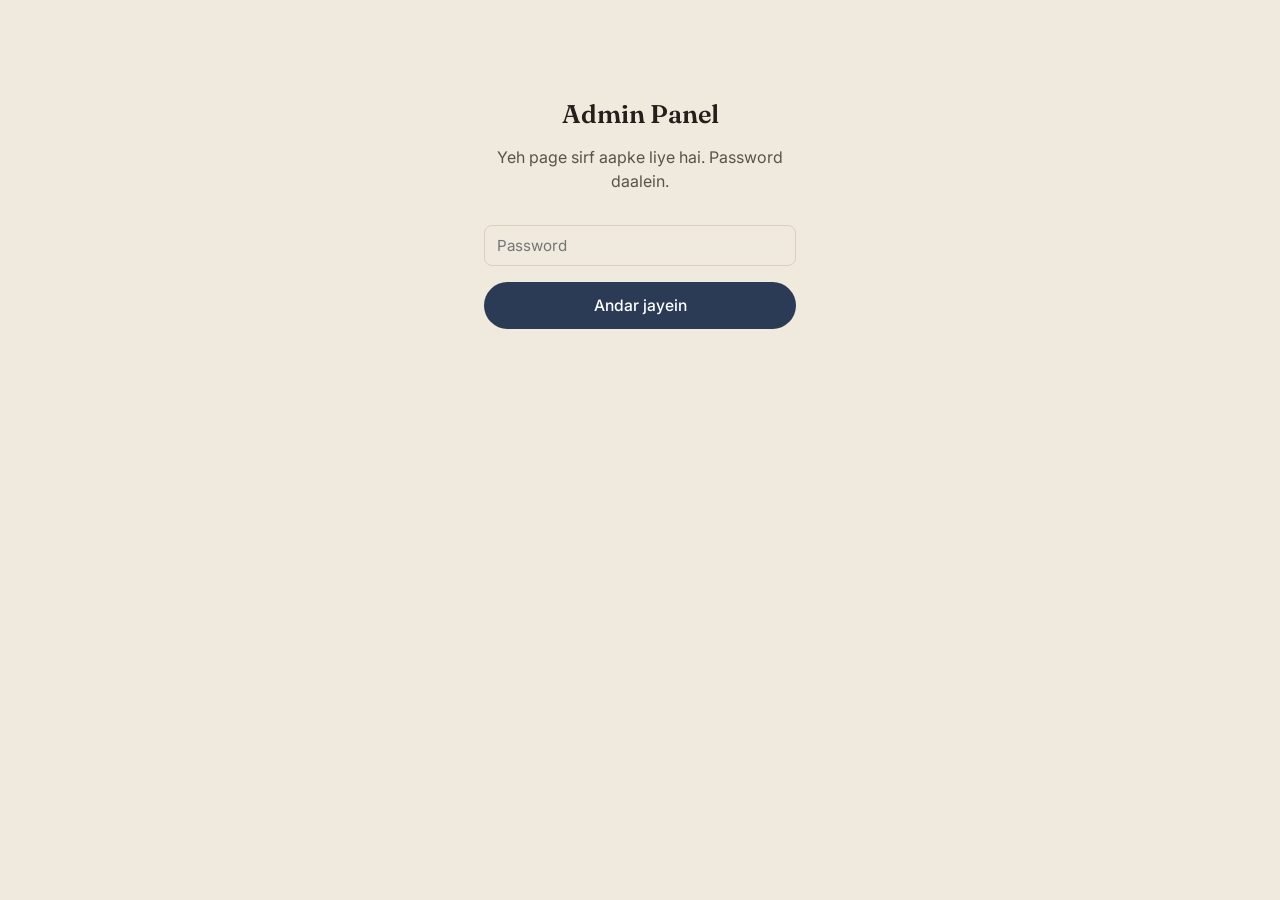
==== admin.html @ c5f84205 "first commit" ====
<!DOCTYPE html>
<html lang="hi">
<head>
<meta charset="UTF-8" />
<meta name="viewport" content="width=device-width, initial-scale=1.0" />
<meta name="robots" content="noindex, nofollow">
<title>Admin — Products Manage Karein</title>
<link rel="preconnect" href="https://fonts.googleapis.com">
<link rel="preconnect" href="https://fonts.gstatic.com" crossorigin>
<link href="https://fonts.googleapis.com/css2?family=Fraunces:wght@600&family=Inter:wght@400;500;600&display=swap" rel="stylesheet">
<link rel="stylesheet" href="style.css">
<style>
  .admin-wrap { max-width: 880px; margin: 0 auto; padding: 40px 24px 100px; }
  .admin-head { margin-bottom: 30px; }
  .admin-head h1 { font-size: 1.8rem; margin-bottom: 8px; }
  .admin-head p { color: #5a5349; margin: 0; }
  .admin-card {
    background: var(--card);
    border: 1px solid var(--line);
    border-radius: 14px;
    padding: 24px;
    margin-bottom: 28px;
  }
  .admin-card h2 { font-size: 1.15rem; margin-bottom: 18px; }
  .form-grid { display: grid; grid-template-columns: 1fr 1fr; gap: 14px; }
  .form-grid .full { grid-column: 1 / -1; }
  label { display: block; font-size: 0.85rem; margin-bottom: 6px; color: #46403a; }
  input, textarea {
    width: 100%;
    padding: 10px 12px;
    border: 1px solid var(--line);
    border-radius: 8px;
    font-family: var(--sans);
    font-size: 0.95rem;
    background: var(--bg);
  }
  textarea { resize: vertical; min-height: 50px; }
  .form-actions { margin-top: 16px; display: flex; gap: 10px; }
  .btn-save { background: var(--indigo); color: #fff; }
  .btn-cancel { background: transparent; border: 1px solid var(--ink); }
  .product-row-admin {
    display: flex;
    align-items: center;
    gap: 14px;
    padding: 12px 0;
    border-bottom: 1px solid var(--line);
  }
  .product-row-admin:last-child { border-bottom: none; }
  .thumb { width: 54px; height: 54px; border-radius: 8px; background-size: cover; background-position: center; flex-shrink: 0; }
  .row-info { flex: 1; min-width: 0; }
  .row-info p { margin: 0; }
  .row-name { font-weight: 500; }
  .row-price { color: #5a5349; font-size: 0.88rem; }
  .row-actions { display: flex; gap: 8px; flex-shrink: 0; }
  .row-actions button {
    background: none; border: 1px solid var(--line); border-radius: 8px;
    padding: 6px 12px; font-size: 0.82rem; cursor: pointer; font-family: var(--sans);
  }
  .row-actions .edit-btn:hover { border-color: var(--indigo); color: var(--indigo); }
  .row-actions .delete-btn:hover { border-color: var(--rust); color: var(--rust); }
  .download-bar {
    position: sticky;
    bottom: 0;
    background: var(--bg);
    border-top: 1px solid var(--line);
    padding: 16px 0;
    display: flex;
    justify-content: space-between;
    align-items: center;
    gap: 16px;
    flex-wrap: wrap;
  }
  .download-bar p { margin: 0; font-size: 0.85rem; color: #5a5349; max-width: 40ch; }
  .lock-screen {
    max-width: 360px;
    margin: 100px auto;
    text-align: center;
    padding: 0 24px;
  }
  .lock-screen input { margin: 16px 0; }
  #adminApp { display: none; }
</style>
</head>
<body>

<div class="lock-screen" id="lockScreen">
  <h1 style="font-family: var(--serif); font-size: 1.6rem;">Admin Panel</h1>
  <p style="color:#5a5349;">Yeh page sirf aapke liye hai. Password daalein.</p>
  <input type="password" id="passwordInput" placeholder="Password" />
  <button class="btn btn-primary" id="unlockBtn" style="width:100%;">Andar jayein</button>
  <p id="lockError" style="color: var(--rust); font-size: 0.85rem; display:none;">Galat password.</p>
</div>

<div id="adminApp">
  <header class="site-header">
    <div class="wrap header-row">
      <a href="index.html" class="brand">Basera — Admin</a>
      <a href="index.html" style="font-size:0.9rem; color: var(--indigo);">← Site par wapas jayein</a>
    </div>
  </header>

  <div class="admin-wrap">
    <div class="admin-head">
      <h1>Products manage karein</h1>
      <p>Yahan add/edit/delete karke, neeche "Download products.js" dabayein aur us file ko GitHub par purani <code>products.js</code> ki jagah upload kar dein.</p>
    </div>

    <div class="admin-card">
      <h2 id="formTitle">Naya product add karein</h2>
      <div class="form-grid">
        <div>
          <label>Naam</label>
          <input type="text" id="fName" placeholder="Jaise: Handloom Cotton Kurta" />
        </div>
        <div>
          <label>Price (₹)</label>
          <input type="number" id="fPrice" placeholder="899" />
        </div>
        <div class="full">
          <label>Image URL</label>
          <input type="text" id="fImage" placeholder="https://..." />
        </div>
        <div class="full">
          <label>Description</label>
          <textarea id="fDesc" placeholder="Ek chhoti si line"></textarea>
        </div>
      </div>
      <div class="form-actions">
        <button class="btn btn-save" id="saveBtn">Product save karein</button>
        <button class="btn btn-cancel" id="cancelBtn" style="display:none;">Cancel</button>
      </div>
    </div>

    <div class="admin-card">
      <h2>Abhi ke products (<span id="productCountLabel">0</span>)</h2>
      <div id="productListAdmin"></div>
    </div>
  </div>

  <div class="wrap download-bar">
    <p>Changes sirf is browser mein save hote hain jab tak aap file download karke GitHub par upload nahi karte.</p>
    <button class="btn btn-primary" id="downloadBtn">Download products.js</button>
  </div>
</div>

<script src="products.js"></script>
<script src="admin.js"></script>
</body>
</html>
---- style.css ----
:root {
  --ink: #241f1a;
  --bg: #efe9de;
  --card: #fbf9f4;
  --indigo: #2b3a55;
  --indigo-dark: #1c2740;
  --rust: #a8532e;
  --line: #d9d0be;
  --whatsapp: #25d366;
  --whatsapp-dark: #1ea952;
  --serif: "Fraunces", serif;
  --sans: "Inter", sans-serif;
}

* { box-sizing: border-box; }

html { scroll-behavior: smooth; }

body {
  margin: 0;
  background: var(--bg);
  color: var(--ink);
  font-family: var(--sans);
  line-height: 1.5;
  -webkit-font-smoothing: antialiased;
}

.wrap {
  max-width: 1180px;
  margin: 0 auto;
  padding: 0 28px;
}

a { color: inherit; text-decoration: none; }

h1, h2, h3 {
  font-family: var(--serif);
  font-weight: 600;
  margin: 0;
  line-height: 1.12;
}

/* ---------- Header ---------- */
.site-header {
  position: sticky;
  top: 0;
  z-index: 20;
  background: rgba(239, 233, 222, 0.92);
  backdrop-filter: blur(6px);
  border-bottom: 1px solid var(--line);
}

.header-row {
  display: flex;
  align-items: center;
  justify-content: space-between;
  padding-top: 18px;
  padding-bottom: 18px;
}

.brand {
  font-family: var(--serif);
  font-size: 1.5rem;
  font-weight: 600;
  letter-spacing: 0.01em;
}

.nav-links {
  display: flex;
  gap: 28px;
  font-size: 0.95rem;
}

.nav-links a:hover { color: var(--indigo); }

.cart-toggle {
  background: var(--ink);
  color: var(--bg);
  border: none;
  border-radius: 999px;
  padding: 10px 18px;
  font-family: var(--sans);
  font-size: 0.9rem;
  cursor: pointer;
  display: flex;
  align-items: center;
  gap: 8px;
}

.cart-count {
  background: var(--rust);
  color: #fff;
  border-radius: 999px;
  padding: 1px 8px;
  font-size: 0.78rem;
}

/* ---------- Hero ---------- */
.hero { padding: 72px 0 88px; }

.hero-grid {
  display: grid;
  grid-template-columns: 1.1fr 0.9fr;
  gap: 56px;
  align-items: center;
}

.hero-kicker {
  font-size: 1rem;
  color: var(--rust);
  margin: 0 0 14px;
}

.hero-copy h1 {
  font-size: clamp(2.2rem, 4vw, 3.4rem);
  max-width: 11ch;
}

.hero-sub {
  max-width: 42ch;
  margin: 22px 0 30px;
  color: #46403a;
  font-size: 1.05rem;
}

.btn {
  display: inline-block;
  border: none;
  border-radius: 999px;
  padding: 14px 28px;
  font-family: var(--sans);
  font-size: 0.98rem;
  font-weight: 500;
  cursor: pointer;
}

.btn-primary {
  background: var(--indigo);
  color: #fff;
}
.btn-primary:hover { background: var(--indigo-dark); }

.hero-art {
  position: relative;
  height: 360px;
}

.hero-block {
  position: absolute;
  border-radius: 18px;
}

.block-a {
  width: 62%;
  height: 78%;
  background: var(--indigo);
  top: 0;
  right: 0;
}
.block-b {
  width: 46%;
  height: 42%;
  background: var(--rust);
  bottom: 0;
  left: 0;
}
.block-c {
  width: 30%;
  height: 30%;
  background: var(--card);
  border: 1px solid var(--line);
  bottom: 14%;
  right: 20%;
}

/* ---------- Shop section ---------- */
.shop-section { padding: 40px 0 90px; }

.section-head {
  margin-bottom: 34px;
  max-width: 46ch;
}

.section-head p {
  color: #5a5349;
  margin-top: 8px;
}

.product-grid {
  display: grid;
  grid-template-columns: repeat(3, 1fr);
  gap: 24px;
}

.product-card {
  background: var(--card);
  border: 1px solid var(--line);
  border-radius: 14px;
  overflow: hidden;
  display: flex;
  flex-direction: column;
}

.product-image {
  aspect-ratio: 1 / 1;
  background-size: cover;
  background-position: center;
}

.product-info { padding: 18px 18px 20px; }

.product-info h3 {
  font-size: 1.08rem;
  font-weight: 600;
  margin-bottom: 6px;
}

.product-desc {
  font-size: 0.9rem;
  color: #5a5349;
  margin: 0 0 16px;
  min-height: 2.6em;
}

.product-row {
  display: flex;
  align-items: center;
  justify-content: space-between;
}

.product-price {
  font-family: var(--serif);
  font-size: 1.15rem;
}

.btn-add {
  background: transparent;
  border: 1px solid var(--ink);
  border-radius: 999px;
  padding: 9px 16px;
  font-size: 0.85rem;
  cursor: pointer;
}
.btn-add:hover { background: var(--ink); color: var(--bg); }

/* ---------- About / how it works ---------- */
.about-section {
  background: var(--card);
  border-top: 1px solid var(--line);
  border-bottom: 1px solid var(--line);
  padding: 80px 0;
}

.about-grid {
  display: grid;
  grid-template-columns: 0.8fr 1.2fr;
  gap: 56px;
  align-items: center;
}

.about-image {
  aspect-ratio: 4 / 5;
  border-radius: 16px;
  background: linear-gradient(160deg, var(--indigo) 0%, var(--indigo-dark) 100%);
}

.about-copy h2 { font-size: 1.9rem; margin-bottom: 26px; }

.steps {
  list-style: none;
  margin: 0;
  padding: 0;
  counter-reset: step;
  display: flex;
  flex-direction: column;
  gap: 20px;
}

.steps li {
  counter-increment: step;
  position: relative;
  padding-left: 42px;
  color: #46403a;
}

.steps li::before {
  content: counter(step);
  position: absolute;
  left: 0;
  top: -2px;
  width: 28px;
  height: 28px;
  border-radius: 50%;
  background: var(--indigo);
  color: #fff;
  font-size: 0.85rem;
  display: flex;
  align-items: center;
  justify-content: center;
  font-family: var(--sans);
}

.steps strong { color: var(--ink); }

/* ---------- Footer ---------- */
.site-footer { padding: 34px 0; }

.footer-row {
  display: flex;
  justify-content: space-between;
  align-items: center;
  font-size: 0.9rem;
  color: #5a5349;
}

.footer-row a { color: var(--indigo); }

/* ---------- Cart drawer ---------- */
.cart-overlay {
  position: fixed;
  inset: 0;
  background: rgba(36, 31, 26, 0.45);
  opacity: 0;
  pointer-events: none;
  transition: opacity 0.25s ease;
  z-index: 30;
}
.cart-overlay.open { opacity: 1; pointer-events: auto; }

.cart-drawer {
  position: fixed;
  top: 0;
  right: 0;
  height: 100%;
  width: min(400px, 92vw);
  background: var(--card);
  z-index: 31;
  display: flex;
  flex-direction: column;
  transform: translateX(100%);
  transition: transform 0.3s ease;
  box-shadow: -8px 0 30px rgba(0,0,0,0.12);
}
.cart-drawer.open { transform: translateX(0); }

.cart-drawer-head {
  display: flex;
  justify-content: space-between;
  align-items: center;
  padding: 22px 24px;
  border-bottom: 1px solid var(--line);
}

.cart-drawer-head h2 { font-size: 1.3rem; }

.cart-close {
  background: none;
  border: none;
  font-size: 1.6rem;
  cursor: pointer;
  color: var(--ink);
  line-height: 1;
}

.cart-items {
  flex: 1;
  overflow-y: auto;
  padding: 20px 24px;
}

.cart-empty { color: #5a5349; }

.cart-item {
  display: flex;
  gap: 14px;
  padding: 14px 0;
  border-bottom: 1px solid var(--line);
}
.cart-item:first-child { padding-top: 0; }

.cart-item-image {
  width: 64px;
  height: 64px;
  border-radius: 10px;
  background-size: cover;
  background-position: center;
  flex-shrink: 0;
}

.cart-item-name { margin: 0; font-weight: 500; font-size: 0.95rem; }
.cart-item-price { margin: 4px 0 8px; color: #5a5349; font-size: 0.88rem; }

.qty-control {
  display: flex;
  align-items: center;
  gap: 10px;
}

.qty-btn {
  width: 26px;
  height: 26px;
  border-radius: 50%;
  border: 1px solid var(--line);
  background: var(--bg);
  cursor: pointer;
  font-size: 1rem;
  line-height: 1;
}

.remove-btn {
  margin-left: auto;
  background: none;
  border: none;
  color: var(--rust);
  font-size: 0.8rem;
  cursor: pointer;
}

.cart-footer {
  padding: 20px 24px 26px;
  border-top: 1px solid var(--line);
}

.cart-total-row {
  display: flex;
  justify-content: space-between;
  font-family: var(--serif);
  font-size: 1.2rem;
  margin-bottom: 16px;
}

.btn-whatsapp {
  width: 100%;
  background: var(--whatsapp);
  color: #fff;
  padding: 14px;
  font-weight: 600;
}
.btn-whatsapp:hover { background: var(--whatsapp-dark); }

.cart-note {
  text-align: center;
  font-size: 0.8rem;
  color: #5a5349;
  margin: 12px 0 0;
}

/* ---------- Responsive ---------- */
@media (max-width: 860px) {
  .hero-grid, .about-grid { grid-template-columns: 1fr; }
  .hero-art { height: 240px; order: -1; }
  .product-grid { grid-template-columns: repeat(2, 1fr); }
  .nav-links { display: none; }
}

@media (max-width: 520px) {
  .product-grid { grid-template-columns: 1fr; }
  .about-grid { gap: 32px; }
}

@media (prefers-reduced-motion: reduce) {
  html { scroll-behavior: auto; }
  .cart-drawer, .cart-overlay { transition: none; }
}
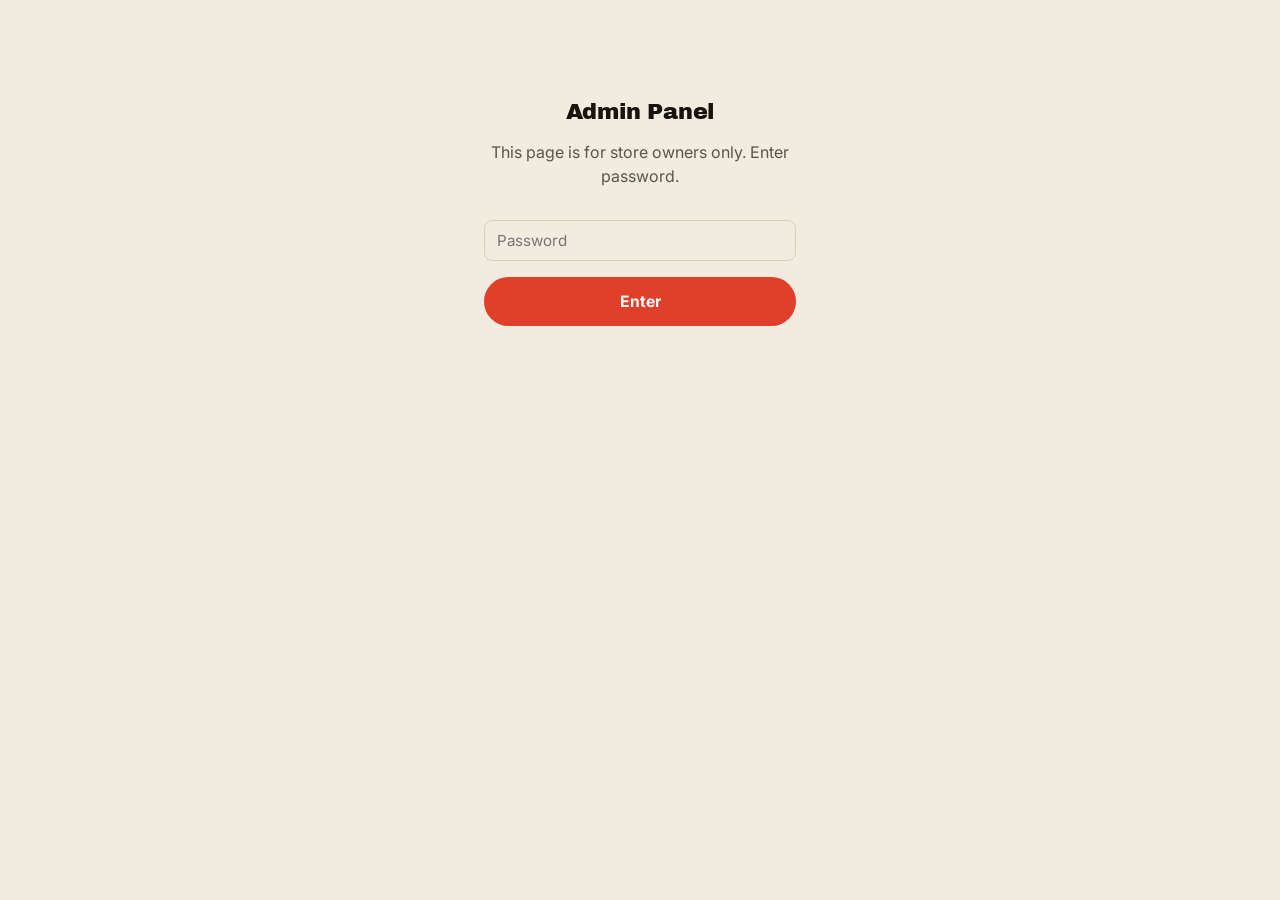
==== commit 2d19be09: "updated to A-ONE THRIFT design" ====
--- a/admin.html
+++ b/admin.html
@@ -1,43 +1,57 @@
 <!DOCTYPE html>
-<html lang="hi">
+<html lang="en">
 <head>
 <meta charset="UTF-8" />
 <meta name="viewport" content="width=device-width, initial-scale=1.0" />
 <meta name="robots" content="noindex, nofollow">
-<title>Admin — Products Manage Karein</title>
+<title>Admin — A-ONE THRIFT</title>
 <link rel="preconnect" href="https://fonts.googleapis.com">
 <link rel="preconnect" href="https://fonts.gstatic.com" crossorigin>
-<link href="https://fonts.googleapis.com/css2?family=Fraunces:wght@600&family=Inter:wght@400;500;600&display=swap" rel="stylesheet">
+<link href="https://fonts.googleapis.com/css2?family=Archivo+Black&family=Inter:wght@400;500;600;700&display=swap" rel="stylesheet">
 <link rel="stylesheet" href="style.css">
 <style>
   .admin-wrap { max-width: 880px; margin: 0 auto; padding: 40px 24px 100px; }
   .admin-head { margin-bottom: 30px; }
-  .admin-head h1 { font-size: 1.8rem; margin-bottom: 8px; }
-  .admin-head p { color: #5a5349; margin: 0; }
+  .admin-head h1 { font-size: 1.6rem; margin-bottom: 8px; }
+  .admin-head p { color: #5c5546; margin: 0; }
   .admin-card {
     background: var(--card);
-    border: 1px solid var(--line);
+    border: 2px solid var(--ink);
     border-radius: 14px;
     padding: 24px;
     margin-bottom: 28px;
   }
-  .admin-card h2 { font-size: 1.15rem; margin-bottom: 18px; }
+  .admin-card h2 { font-family: var(--sans); font-size: 1.05rem; font-weight: 700; margin-bottom: 18px; }
   .form-grid { display: grid; grid-template-columns: 1fr 1fr; gap: 14px; }
   .form-grid .full { grid-column: 1 / -1; }
-  label { display: block; font-size: 0.85rem; margin-bottom: 6px; color: #46403a; }
+  label { display: block; font-size: 0.85rem; font-weight: 600; margin-bottom: 6px; color: #3a3527; }
   input, textarea {
     width: 100%;
     padding: 10px 12px;
-    border: 1px solid var(--line);
+    border: 1.5px solid var(--line);
     border-radius: 8px;
     font-family: var(--sans);
     font-size: 0.95rem;
-    background: var(--bg);
+    background: var(--paper);
   }
+  input:focus, textarea:focus { outline: none; border-color: var(--ink); }
   textarea { resize: vertical; min-height: 50px; }
+  .field-hint { font-size: 0.78rem; color: #8a836e; margin: 5px 0 0; }
+  .field-hint a { color: var(--pop-dark); font-weight: 600; }
+  .image-preview {
+    margin-top: 8px;
+    width: 64px;
+    height: 64px;
+    border-radius: 8px;
+    background-size: cover;
+    background-position: center;
+    border: 1.5px solid var(--line);
+    display: none;
+  }
   .form-actions { margin-top: 16px; display: flex; gap: 10px; }
-  .btn-save { background: var(--indigo); color: #fff; }
-  .btn-cancel { background: transparent; border: 1px solid var(--ink); }
+  .btn-save { background: var(--pop); color: #fff; }
+  .btn-save:hover { background: var(--pop-dark); }
+  .btn-cancel { background: transparent; border: 2px solid var(--ink); }
   .product-row-admin {
     display: flex;
     align-items: center;
@@ -46,23 +60,23 @@
     border-bottom: 1px solid var(--line);
   }
   .product-row-admin:last-child { border-bottom: none; }
-  .thumb { width: 54px; height: 54px; border-radius: 8px; background-size: cover; background-position: center; flex-shrink: 0; }
+  .thumb { width: 54px; height: 54px; border-radius: 8px; background-size: cover; background-position: center; flex-shrink: 0; border: 1.5px solid var(--line); }
   .row-info { flex: 1; min-width: 0; }
   .row-info p { margin: 0; }
-  .row-name { font-weight: 500; }
-  .row-price { color: #5a5349; font-size: 0.88rem; }
+  .row-name { font-weight: 600; }
+  .row-price { color: #5c5546; font-size: 0.88rem; }
   .row-actions { display: flex; gap: 8px; flex-shrink: 0; }
   .row-actions button {
-    background: none; border: 1px solid var(--line); border-radius: 8px;
-    padding: 6px 12px; font-size: 0.82rem; cursor: pointer; font-family: var(--sans);
+    background: none; border: 1.5px solid var(--line); border-radius: 8px;
+    padding: 6px 12px; font-size: 0.82rem; font-weight: 600; cursor: pointer; font-family: var(--sans);
   }
-  .row-actions .edit-btn:hover { border-color: var(--indigo); color: var(--indigo); }
-  .row-actions .delete-btn:hover { border-color: var(--rust); color: var(--rust); }
+  .row-actions .edit-btn:hover { border-color: var(--ink); }
+  .row-actions .delete-btn:hover { border-color: var(--pop); color: var(--pop); }
   .download-bar {
     position: sticky;
     bottom: 0;
-    background: var(--bg);
-    border-top: 1px solid var(--line);
+    background: var(--paper);
+    border-top: 2px solid var(--ink);
     padding: 16px 0;
     display: flex;
     justify-content: space-between;
@@ -70,13 +84,14 @@
     gap: 16px;
     flex-wrap: wrap;
   }
-  .download-bar p { margin: 0; font-size: 0.85rem; color: #5a5349; max-width: 40ch; }
+  .download-bar p { margin: 0; font-size: 0.85rem; color: #5c5546; max-width: 40ch; }
   .lock-screen {
     max-width: 360px;
     margin: 100px auto;
     text-align: center;
     padding: 0 24px;
   }
+  .lock-screen h1 { font-size: 1.4rem; }
   .lock-screen input { margin: 16px 0; }
   #adminApp { display: none; }
 </style>
@@ -84,61 +99,74 @@
 <body>
 
 <div class="lock-screen" id="lockScreen">
-  <h1 style="font-family: var(--serif); font-size: 1.6rem;">Admin Panel</h1>
-  <p style="color:#5a5349;">Yeh page sirf aapke liye hai. Password daalein.</p>
+  <h1>Admin Panel</h1>
+  <p style="color:#5c5546;">This page is for store owners only. Enter password.</p>
   <input type="password" id="passwordInput" placeholder="Password" />
-  <button class="btn btn-primary" id="unlockBtn" style="width:100%;">Andar jayein</button>
-  <p id="lockError" style="color: var(--rust); font-size: 0.85rem; display:none;">Galat password.</p>
+  <button class="btn btn-primary" id="unlockBtn" style="width:100%;">Enter</button>
+  <p id="lockError" style="color: var(--pop); font-size: 0.85rem; display:none;">Wrong password.</p>
 </div>
 
 <div id="adminApp">
   <header class="site-header">
     <div class="wrap header-row">
-      <a href="index.html" class="brand">Basera — Admin</a>
-      <a href="index.html" style="font-size:0.9rem; color: var(--indigo);">← Site par wapas jayein</a>
+      <a href="index.html" class="brand">A-ONE<span>ADMIN</span></a>
+      <a href="index.html" style="font-size:0.9rem; font-weight:600; color: var(--pop-dark);">← Back to store</a>
     </div>
   </header>
 
   <div class="admin-wrap">
     <div class="admin-head">
-      <h1>Products manage karein</h1>
-      <p>Yahan add/edit/delete karke, neeche "Download products.js" dabayein aur us file ko GitHub par purani <code>products.js</code> ki jagah upload kar dein.</p>
+      <h1>Manage products</h1>
+      <p>Add, edit, or remove items below. When you're done, hit "Download products.js" and upload that file to GitHub to replace the old one.</p>
     </div>
 
     <div class="admin-card">
-      <h2 id="formTitle">Naya product add karein</h2>
+      <h2 id="formTitle">Add a new product</h2>
       <div class="form-grid">
         <div>
-          <label>Naam</label>
-          <input type="text" id="fName" placeholder="Jaise: Handloom Cotton Kurta" />
+          <label>Name</label>
+          <input type="text" id="fName" placeholder="e.g. Vintage Levi's Jacket" />
         </div>
         <div>
           <label>Price (₹)</label>
           <input type="number" id="fPrice" placeholder="899" />
         </div>
         <div class="full">
-          <label>Image URL</label>
-          <input type="text" id="fImage" placeholder="https://..." />
+          <label>Image URL or Google Drive link</label>
+          <input type="text" id="fImage" placeholder="https://... or a Google Drive share link" />
+          <p class="field-hint">Google Drive links are supported — see instructions below. <a href="#driveHelp">How to share a Drive image ↓</a></p>
+          <div class="image-preview" id="imagePreview"></div>
         </div>
         <div class="full">
           <label>Description</label>
-          <textarea id="fDesc" placeholder="Ek chhoti si line"></textarea>
+          <textarea id="fDesc" placeholder="One short line about the piece"></textarea>
         </div>
       </div>
       <div class="form-actions">
-        <button class="btn btn-save" id="saveBtn">Product save karein</button>
+        <button class="btn btn-save" id="saveBtn">Save product</button>
         <button class="btn btn-cancel" id="cancelBtn" style="display:none;">Cancel</button>
       </div>
     </div>
 
     <div class="admin-card">
-      <h2>Abhi ke products (<span id="productCountLabel">0</span>)</h2>
+      <h2>Current products (<span id="productCountLabel">0</span>)</h2>
       <div id="productListAdmin"></div>
+    </div>
+
+    <div class="admin-card" id="driveHelp">
+      <h2>Using Google Drive for images</h2>
+      <ol style="margin:0; padding-left: 20px; color:#3a3527; font-size:0.92rem; line-height:1.7;">
+        <li>Upload your photo to Google Drive.</li>
+        <li>Right-click the file → <strong>Share</strong> → change access to <strong>"Anyone with the link"</strong> (must be a Viewer).</li>
+        <li>Click <strong>Copy link</strong> — it'll look like <code>https://drive.google.com/file/d/FILE_ID/view?usp=sharing</code>.</li>
+        <li>Paste that whole link into the Image field above — it's converted automatically when you save.</li>
+      </ol>
+      <p class="field-hint" style="margin-top:12px;">Note: if an image doesn't load after publishing, double-check the sharing setting is "Anyone with the link" — private files never show up on the site.</p>
     </div>
   </div>
 
   <div class="wrap download-bar">
-    <p>Changes sirf is browser mein save hote hain jab tak aap file download karke GitHub par upload nahi karte.</p>
+    <p>Changes here are only saved in this browser until you download the file and upload it to GitHub.</p>
     <button class="btn btn-primary" id="downloadBtn">Download products.js</button>
   </div>
 </div>
--- a/style.css
+++ b/style.css
@@ -1,14 +1,14 @@
 :root {
-  --ink: #241f1a;
-  --bg: #efe9de;
-  --card: #fbf9f4;
-  --indigo: #2b3a55;
-  --indigo-dark: #1c2740;
-  --rust: #a8532e;
-  --line: #d9d0be;
+  --ink: #17140f;
+  --paper: #f1ecdf;
+  --card: #fffdf7;
+  --pop: #e0402a;
+  --pop-dark: #b8331f;
+  --lime: #cbef3b;
+  --line: #d9d0b8;
   --whatsapp: #25d366;
   --whatsapp-dark: #1ea952;
-  --serif: "Fraunces", serif;
+  --display: "Archivo Black", sans-serif;
   --sans: "Inter", sans-serif;
 }
 
@@ -18,7 +18,7 @@
 
 body {
   margin: 0;
-  background: var(--bg);
+  background: var(--paper);
   color: var(--ink);
   font-family: var(--sans);
   line-height: 1.5;
@@ -34,10 +34,11 @@
 a { color: inherit; text-decoration: none; }
 
 h1, h2, h3 {
-  font-family: var(--serif);
-  font-weight: 600;
+  font-family: var(--display);
+  font-weight: 400;
   margin: 0;
-  line-height: 1.12;
+  line-height: 1.05;
+  letter-spacing: -0.01em;
 }
 
 /* ---------- Header ---------- */
@@ -45,41 +46,50 @@
   position: sticky;
   top: 0;
   z-index: 20;
-  background: rgba(239, 233, 222, 0.92);
+  background: rgba(241, 236, 223, 0.94);
   backdrop-filter: blur(6px);
-  border-bottom: 1px solid var(--line);
+  border-bottom: 2px solid var(--ink);
 }
 
 .header-row {
   display: flex;
   align-items: center;
   justify-content: space-between;
-  padding-top: 18px;
-  padding-bottom: 18px;
+  padding-top: 16px;
+  padding-bottom: 16px;
 }
 
 .brand {
-  font-family: var(--serif);
-  font-size: 1.5rem;
-  font-weight: 600;
-  letter-spacing: 0.01em;
+  font-family: var(--display);
+  font-size: 1.25rem;
+  letter-spacing: -0.02em;
+  display: flex;
+  flex-direction: column;
+  line-height: 0.95;
+}
+
+.brand span {
+  color: var(--pop);
+  font-size: 0.9em;
 }
 
 .nav-links {
   display: flex;
-  gap: 28px;
+  gap: 26px;
   font-size: 0.95rem;
-}
-
-.nav-links a:hover { color: var(--indigo); }
+  font-weight: 500;
+}
+
+.nav-links a:hover { color: var(--pop); }
 
 .cart-toggle {
   background: var(--ink);
-  color: var(--bg);
+  color: var(--paper);
   border: none;
   border-radius: 999px;
   padding: 10px 18px;
   font-family: var(--sans);
+  font-weight: 600;
   font-size: 0.9rem;
   cursor: pointer;
   display: flex;
@@ -88,7 +98,7 @@
 }
 
 .cart-count {
-  background: var(--rust);
+  background: var(--pop);
   color: #fff;
   border-radius: 999px;
   padding: 1px 8px;
@@ -96,30 +106,31 @@
 }
 
 /* ---------- Hero ---------- */
-.hero { padding: 72px 0 88px; }
+.hero { padding: 64px 0 90px; }
 
 .hero-grid {
   display: grid;
   grid-template-columns: 1.1fr 0.9fr;
-  gap: 56px;
+  gap: 48px;
   align-items: center;
 }
 
 .hero-kicker {
   font-size: 1rem;
-  color: var(--rust);
+  font-weight: 600;
+  color: var(--pop-dark);
   margin: 0 0 14px;
 }
 
 .hero-copy h1 {
-  font-size: clamp(2.2rem, 4vw, 3.4rem);
-  max-width: 11ch;
+  font-size: clamp(2.1rem, 4.3vw, 3.5rem);
+  max-width: 12ch;
 }
 
 .hero-sub {
-  max-width: 42ch;
+  max-width: 44ch;
   margin: 22px 0 30px;
-  color: #46403a;
+  color: #4a4436;
   font-size: 1.05rem;
 }
 
@@ -127,97 +138,144 @@
   display: inline-block;
   border: none;
   border-radius: 999px;
-  padding: 14px 28px;
+  padding: 15px 30px;
   font-family: var(--sans);
   font-size: 0.98rem;
-  font-weight: 500;
+  font-weight: 700;
   cursor: pointer;
 }
 
 .btn-primary {
-  background: var(--indigo);
+  background: var(--pop);
   color: #fff;
 }
-.btn-primary:hover { background: var(--indigo-dark); }
+.btn-primary:hover { background: var(--pop-dark); }
 
 .hero-art {
   position: relative;
-  height: 360px;
+  height: 340px;
 }
 
 .hero-block {
   position: absolute;
-  border-radius: 18px;
+  border-radius: 16px;
 }
 
 .block-a {
-  width: 62%;
-  height: 78%;
-  background: var(--indigo);
+  width: 58%;
+  height: 74%;
+  background: var(--ink);
   top: 0;
   right: 0;
 }
 .block-b {
-  width: 46%;
-  height: 42%;
-  background: var(--rust);
+  width: 42%;
+  height: 40%;
+  background: var(--lime);
   bottom: 0;
   left: 0;
-}
-.block-c {
-  width: 30%;
-  height: 30%;
+  border-radius: 16px;
+}
+
+.tag-sticker {
+  position: absolute;
+  top: 22px;
+  left: 8%;
+  z-index: 2;
   background: var(--card);
-  border: 1px solid var(--line);
-  bottom: 14%;
-  right: 20%;
+  border: 2px solid var(--ink);
+  border-radius: 10px;
+  padding: 14px 16px;
+  transform: rotate(-7deg);
+  display: flex;
+  flex-direction: column;
+  gap: 4px;
+  box-shadow: 5px 5px 0 var(--ink);
+}
+
+.tag-line {
+  font-size: 0.72rem;
+  font-weight: 700;
+  letter-spacing: 0.03em;
+  color: var(--ink);
+}
+
+.tag-price {
+  font-family: var(--display);
+  font-size: 1rem;
+  color: var(--pop);
 }
 
 /* ---------- Shop section ---------- */
-.shop-section { padding: 40px 0 90px; }
+.shop-section { padding: 30px 0 90px; }
 
 .section-head {
   margin-bottom: 34px;
   max-width: 46ch;
 }
 
+.section-head h2 { font-size: 1.9rem; }
+
 .section-head p {
-  color: #5a5349;
-  margin-top: 8px;
+  color: #4a4436;
+  margin-top: 10px;
+  font-size: 1.02rem;
 }
 
 .product-grid {
   display: grid;
   grid-template-columns: repeat(3, 1fr);
-  gap: 24px;
+  gap: 26px;
 }
 
 .product-card {
   background: var(--card);
-  border: 1px solid var(--line);
+  border: 2px solid var(--ink);
   border-radius: 14px;
   overflow: hidden;
   display: flex;
   flex-direction: column;
+  transition: transform 0.15s ease;
+}
+
+.product-card:hover {
+  transform: rotate(var(--tilt, 0deg)) translateY(-3px);
 }
 
 .product-image {
   aspect-ratio: 1 / 1;
   background-size: cover;
   background-position: center;
-}
-
-.product-info { padding: 18px 18px 20px; }
+  position: relative;
+  border-bottom: 2px solid var(--ink);
+}
+
+.product-badge {
+  position: absolute;
+  top: 10px;
+  left: 10px;
+  background: var(--lime);
+  border: 1.5px solid var(--ink);
+  border-radius: 999px;
+  padding: 3px 10px;
+  font-size: 0.65rem;
+  font-weight: 700;
+  letter-spacing: 0.02em;
+}
+
+.product-info { padding: 16px 16px 18px; }
 
 .product-info h3 {
-  font-size: 1.08rem;
-  font-weight: 600;
+  font-family: var(--sans);
+  font-size: 1rem;
+  font-weight: 700;
   margin-bottom: 6px;
+  line-height: 1.3;
 }
 
 .product-desc {
-  font-size: 0.9rem;
-  color: #5a5349;
+  font-size: 0.87rem;
+  color: #5c5546;
   margin: 0 0 16px;
   min-height: 2.6em;
 }
@@ -229,25 +287,26 @@
 }
 
 .product-price {
-  font-family: var(--serif);
-  font-size: 1.15rem;
+  font-family: var(--display);
+  font-size: 1.1rem;
+  color: var(--pop);
 }
 
 .btn-add {
   background: transparent;
-  border: 1px solid var(--ink);
+  border: 2px solid var(--ink);
   border-radius: 999px;
-  padding: 9px 16px;
-  font-size: 0.85rem;
+  padding: 8px 14px;
+  font-size: 0.82rem;
+  font-weight: 700;
   cursor: pointer;
 }
-.btn-add:hover { background: var(--ink); color: var(--bg); }
+.btn-add:hover { background: var(--ink); color: var(--paper); }
 
 /* ---------- About / how it works ---------- */
 .about-section {
-  background: var(--card);
-  border-top: 1px solid var(--line);
-  border-bottom: 1px solid var(--line);
+  background: var(--ink);
+  color: var(--paper);
   padding: 80px 0;
 }
 
@@ -261,10 +320,31 @@
 .about-image {
   aspect-ratio: 4 / 5;
   border-radius: 16px;
-  background: linear-gradient(160deg, var(--indigo) 0%, var(--indigo-dark) 100%);
-}
-
-.about-copy h2 { font-size: 1.9rem; margin-bottom: 26px; }
+  background: linear-gradient(160deg, var(--pop) 0%, var(--pop-dark) 100%);
+  position: relative;
+}
+
+.about-badge {
+  position: absolute;
+  bottom: 20px;
+  right: -14px;
+  background: var(--lime);
+  color: var(--ink);
+  border: 2px solid var(--ink);
+  border-radius: 50%;
+  width: 92px;
+  height: 92px;
+  display: flex;
+  align-items: center;
+  justify-content: center;
+  text-align: center;
+  font-size: 0.78rem;
+  font-weight: 700;
+  transform: rotate(-8deg);
+  line-height: 1.15;
+}
+
+.about-copy h2 { font-size: 1.9rem; margin-bottom: 26px; color: #fff; }
 
 .steps {
   list-style: none;
@@ -280,7 +360,7 @@
   counter-increment: step;
   position: relative;
   padding-left: 42px;
-  color: #46403a;
+  color: #d8d2c1;
 }
 
 .steps li::before {
@@ -291,35 +371,41 @@
   width: 28px;
   height: 28px;
   border-radius: 50%;
-  background: var(--indigo);
+  background: var(--pop);
   color: #fff;
   font-size: 0.85rem;
+  font-weight: 700;
   display: flex;
   align-items: center;
   justify-content: center;
   font-family: var(--sans);
 }
 
-.steps strong { color: var(--ink); }
+.steps strong { color: #fff; }
 
 /* ---------- Footer ---------- */
-.site-footer { padding: 34px 0; }
+.site-footer { padding: 30px 0; }
 
 .footer-row {
   display: flex;
   justify-content: space-between;
   align-items: center;
-  font-size: 0.9rem;
-  color: #5a5349;
-}
-
-.footer-row a { color: var(--indigo); }
+  font-size: 0.88rem;
+  color: #5c5546;
+  flex-wrap: wrap;
+  gap: 10px;
+}
+
+.footer-row a {
+  color: var(--pop-dark);
+  font-weight: 600;
+}
 
 /* ---------- Cart drawer ---------- */
 .cart-overlay {
   position: fixed;
   inset: 0;
-  background: rgba(36, 31, 26, 0.45);
+  background: rgba(23, 20, 15, 0.5);
   opacity: 0;
   pointer-events: none;
   transition: opacity 0.25s ease;
@@ -339,7 +425,7 @@
   flex-direction: column;
   transform: translateX(100%);
   transition: transform 0.3s ease;
-  box-shadow: -8px 0 30px rgba(0,0,0,0.12);
+  border-left: 2px solid var(--ink);
 }
 .cart-drawer.open { transform: translateX(0); }
 
@@ -348,10 +434,10 @@
   justify-content: space-between;
   align-items: center;
   padding: 22px 24px;
-  border-bottom: 1px solid var(--line);
-}
-
-.cart-drawer-head h2 { font-size: 1.3rem; }
+  border-bottom: 2px solid var(--ink);
+}
+
+.cart-drawer-head h2 { font-size: 1.15rem; }
 
 .cart-close {
   background: none;
@@ -368,7 +454,7 @@
   padding: 20px 24px;
 }
 
-.cart-empty { color: #5a5349; }
+.cart-empty { color: #5c5546; }
 
 .cart-item {
   display: flex;
@@ -385,10 +471,11 @@
   background-size: cover;
   background-position: center;
   flex-shrink: 0;
-}
-
-.cart-item-name { margin: 0; font-weight: 500; font-size: 0.95rem; }
-.cart-item-price { margin: 4px 0 8px; color: #5a5349; font-size: 0.88rem; }
+  border: 1.5px solid var(--ink);
+}
+
+.cart-item-name { margin: 0; font-weight: 600; font-size: 0.92rem; }
+.cart-item-price { margin: 4px 0 8px; color: #5c5546; font-size: 0.85rem; }
 
 .qty-control {
   display: flex;
@@ -400,8 +487,8 @@
   width: 26px;
   height: 26px;
   border-radius: 50%;
-  border: 1px solid var(--line);
-  background: var(--bg);
+  border: 1.5px solid var(--ink);
+  background: var(--paper);
   cursor: pointer;
   font-size: 1rem;
   line-height: 1;
@@ -411,21 +498,22 @@
   margin-left: auto;
   background: none;
   border: none;
-  color: var(--rust);
-  font-size: 0.8rem;
+  color: var(--pop);
+  font-size: 0.78rem;
+  font-weight: 600;
   cursor: pointer;
 }
 
 .cart-footer {
   padding: 20px 24px 26px;
-  border-top: 1px solid var(--line);
+  border-top: 2px solid var(--ink);
 }
 
 .cart-total-row {
   display: flex;
   justify-content: space-between;
-  font-family: var(--serif);
-  font-size: 1.2rem;
+  font-family: var(--display);
+  font-size: 1.15rem;
   margin-bottom: 16px;
 }
 
@@ -434,14 +522,13 @@
   background: var(--whatsapp);
   color: #fff;
   padding: 14px;
-  font-weight: 600;
 }
 .btn-whatsapp:hover { background: var(--whatsapp-dark); }
 
 .cart-note {
   text-align: center;
-  font-size: 0.8rem;
-  color: #5a5349;
+  font-size: 0.78rem;
+  color: #5c5546;
   margin: 12px 0 0;
 }
 
@@ -451,6 +538,7 @@
   .hero-art { height: 240px; order: -1; }
   .product-grid { grid-template-columns: repeat(2, 1fr); }
   .nav-links { display: none; }
+  .about-badge { right: 12px; }
 }
 
 @media (max-width: 520px) {
@@ -460,5 +548,5 @@
 
 @media (prefers-reduced-motion: reduce) {
   html { scroll-behavior: auto; }
-  .cart-drawer, .cart-overlay { transition: none; }
-}
+  .cart-drawer, .cart-overlay, .product-card { transition: none; }
+}
